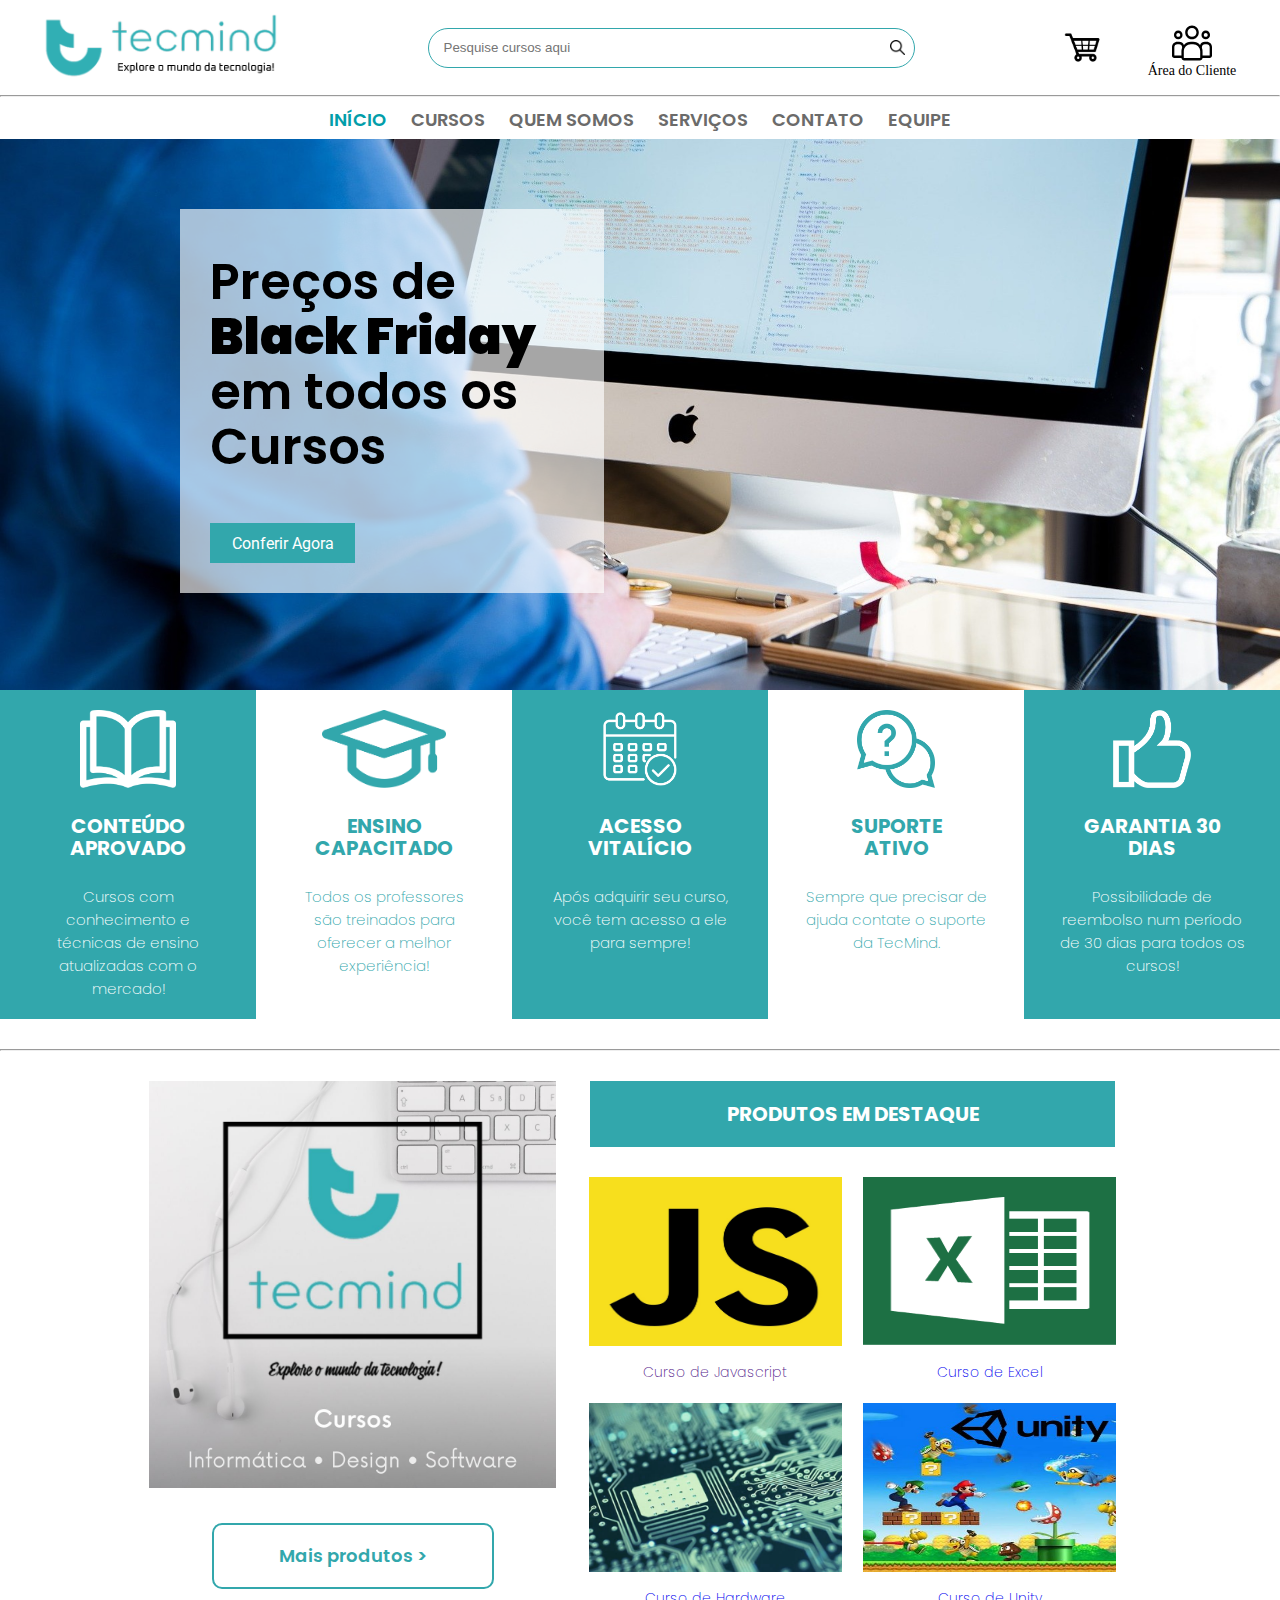
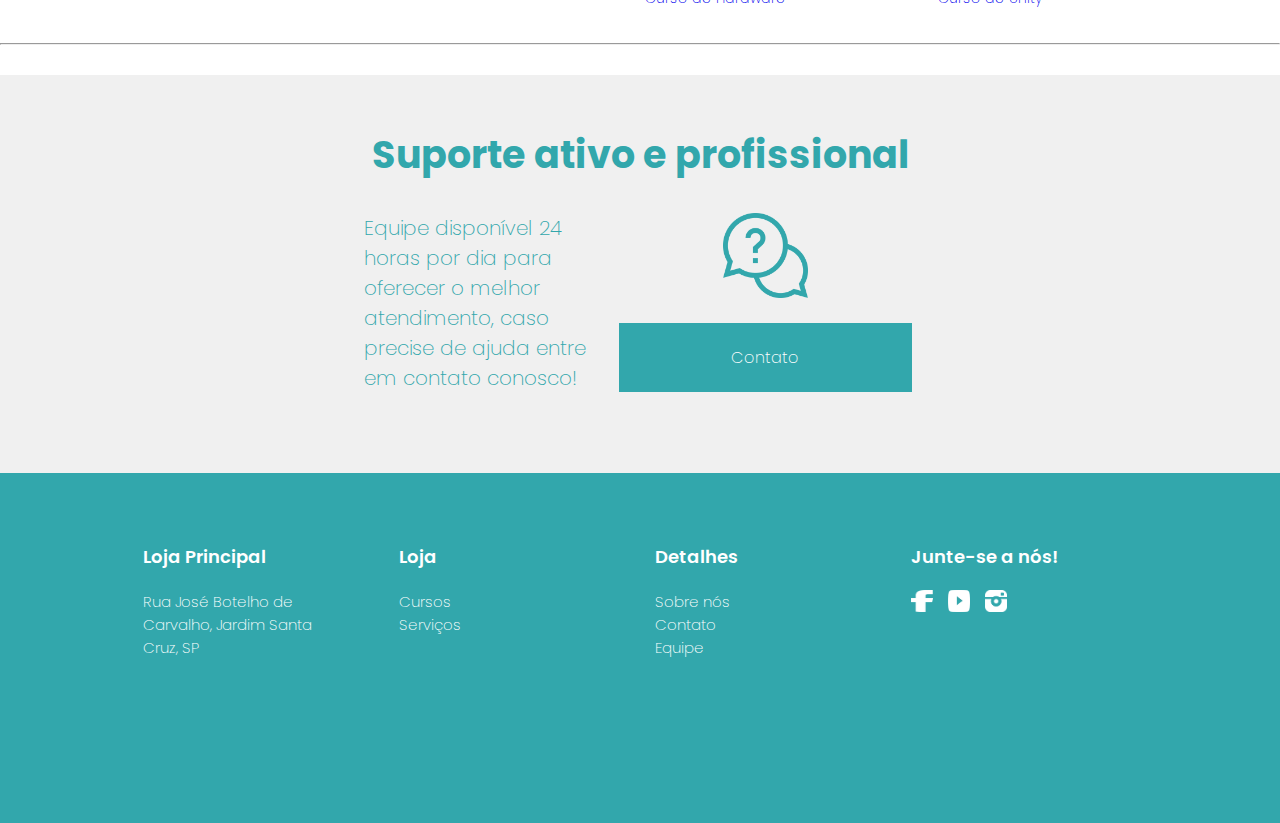
==== index.html @ a313eeb2 "uploaded project" ====
<!DOCTYPE html>
<html lang="pt-br">
<head>
    <meta charset="UTF-8">
    <meta name="viewport" content="width=device-width, initial-scale=1.0">
    <title>TecMind - Tecnologia ao seu alcance</title>
    
    <link rel="stylesheet" href="./styles/index.css">
    <link rel="preconnect" href="https://fonts.gstatic.com">
    <link href="https://fonts.googleapis.com/css2?family=Poppins:wght@400;600;700&display=swap" rel="stylesheet">
    <link href="https://fonts.googleapis.com/css2?family=Roboto&display=swap" rel="stylesheet">
</head>
<body>
    <div id="container">
        <header>
            <div class="header-content">
                <img src="./assets/LogoLand.png" alt="Logomarca" class="logo">
                <div class="search">
                    <input type="text" class="search" placeholder="Pesquise cursos aqui">
                    <img src="/assets/Lupa.png" class="search" alt="Lupa">
                </div>
                <div class="client-area">
                    <a href="#" class="cart">
                        <img src="/assets/Carrinho.png" alt="Carrinho">
                    </a>
                    <div class="member-area">
                        <a href="#" class="memberarea">
                            <img src="./assets/MemberArea.svg" alt="Área do cliente" class="member-area">
                        </a>
                        <p class="member-area">Área do Cliente</p>
                    </div>
                </div>
            </div>

            <hr/>

            <div class="menu">
                <ul>
                    <li><a href="./index.html" class="home">INÍCIO</a></li>
                    <li><a href="#" class="courses">CURSOS</a></li>
                    <li><a href="#" class="about">QUEM SOMOS</a></li>
                    <li><a href="#" class="services">SERVIÇOS</a></li>
                    <li><a href="#" class="contact">CONTATO</a></li>
                    <li><a href="#" class="team">EQUIPE</a></li>
                </ul>
            </div>
        </header>
        <main>
            <div class="rotate-banner">
                <div class="oferta">
                    <h1 class="titulo">Preços de <strong>Black Friday</strong> em todos os Cursos</h1>
                    <a href="#" class="ofertas">Conferir Agora</a>
                </div>
                <img src="/assets/BannerPrincipal.jpg" alt="Banner">
            </div>

            <div class="services">
                <div class="servicefilho blue">
                    <img src="./assets/Service1.png" alt="Conteúdo aprovado" class="service1">
                    <h1 class="service">CONTEÚDO APROVADO</h1>
                    <p class="service1">Cursos com conhecimento e técnicas de ensino atualizadas com o mercado!</p>
                </div>
                <div class="servicefilho white">
                    <img src="./assets/Service2.png" alt="Ensino capacitado" class="service2">
                    <h1 class="service">ENSINO CAPACITADO</h1>
                    <p class="service2">Todos os professores são treinados para oferecer a melhor experiência!</p>
                </div>
                <div class="servicefilho blue">
                    <img src="./assets/Service3.png" alt="Acesso vitalício" class="service3">
                    <h1 class="service">ACESSO VITALÍCIO</h1>
                    <p class="service3">Após adquirir seu curso, você tem acesso a ele para sempre!</p>
                </div>
                <div class="servicefilho white">
                    <img src="./assets/Service4.png" alt="Suporte ativo" class="service4">
                    <h1 class="service">SUPORTE ATIVO</h1>
                    <p class="service4">Sempre que precisar de ajuda contate o suporte da TecMind.</p>
                </div>
                <div class="servicefilho blue">
                    <img src="./assets/Service5.png" alt="GARANTIA 30 DIAS" class="service5">
                    <h1 class="service5">GARANTIA 30 DIAS</h1>
                    <p class="service5">Possibilidade de reembolso num período de 30 dias para todos os cursos!</p>
                </div>
            </div>

            <hr/>

            <div class="mid-main">
                <div class="mid-main-left">
                    <img src="./assets/VisitCard.jpg" alt="Cartão de Visita TecMind" class="visit-card">
                    <a href="#" class="more-products">Mais produtos ></a>
                </div>

                <div class="mid-main-right">
                    <div class="textbox-products">
                        <p>PRODUTOS EM DESTAQUE</p>
                    </div>

                    <div class="products">
                        <div class="course">
                            <a href="" class="course">
                                <img src="./assets/Course1-preview.jpg" alt="Curso de Javascript" class="course1">
                                Curso de Javascript
                            </a>
                        </div>
                        <div class="course">
                            <a href="#" class="course">
                                <img src="./assets/Course2-preview.png" alt="Curso de Excel" class="course2">
                                Curso de Excel
                            </a>
                        </div>
                        <div class="course">
                            <a href="#" class="course">
                                <img src="./assets/Course3-preview.jpg" alt="Curso de Hardware" class="course3">
                                Curso de Hardware
                            </a>
                        </div>
                        <div class="course">
                            <a href="#" class="course">
                                <img src="./assets/Course4-preview.jpg" alt="Curso de Unity" class="course4">
                                Curso de Unity
                            </a>
                        </div>
                    </div>
                </div>
            </div>

            <hr/>

            <div class="support-box">
                <h1 class="support">Suporte ativo e profissional</h1>
                <div class="support-box-container">
                    <p class="support">Equipe disponível 24 horas por dia para oferecer o melhor atendimento, caso precise de ajuda entre em contato conosco!</p>
                    <div class="support-box-button">
                        <img src="./assets/Service4.png" alt="Suporte" class="support">
                        <a href="#" class="support">Contato</a>
                    </div>
                </div>
            </div>
        </main>
        <footer>
            <div class="footer-container">
                <div class="main-store">
                    <h1 class="main-store">Loja Principal</h1>
                    <p class="main-store">Rua José Botelho de Carvalho, Jardim Santa Cruz, SP</p>
                </div>
                <div class="store">
                    <h1 class="store">Loja</h1>
                    <a href="#" class="courses">Cursos</a>
                    <a href="#" class="services">Serviços</a>
                </div>
                <div class="details">
                    <h1 class="details">Detalhes</h1>
                    <a href="#" class="about">Sobre nós</a>
                    <a href="#" class="contact">Contato</a>
                    <a href="#" class="team">Equipe</a>
                </div>
                <div class="social-media">
                    <h1 class="social-media">Junte-se a nós!</h1>
                    <div class="social-media-icons">
                        <a href="#" class="facebook">
                            <img src="./assets/Facebook-icon.png" alt="facebook">
                        </a>
                        <a href="#" class="youtube">
                            <img src="./assets/Youtube-icon.png" alt="youtube">
                        </a>
                        <a href="#" class="instagram">
                            <img src="./assets/Instagram-icon.png" alt="instagram">
                    </div>
                    </a>
                </div>
            </div>
        </footer>
    </div>
</body>
</html>
---- styles/index.css ----
html, body {
    height: 100vh;
}

* {
    margin: 0;
    padding: 0;
    box-sizing: border-box;
}

#container {
    display: flex;
    flex-direction: column;
}

header {
    width: 100vw;
    height: 139px;
    display: flex;
    flex-direction: column;
    align-items: center;
    overflow: hidden;
}

header .header-content {
    width: 100%;
    height: 100%;
    max-width: 1204px;
    display: flex; 
    justify-content: space-between;
    align-items: center;
    text-align: center;
    padding: 12px 0 12px 0;
}

header .header-content .logo{
    width: 242px;
    height: 71px;
}

header .header-content div.search {
    width: 487px;
    height: 40px;
    display: flex;
    align-items: center;
    position: relative;
}

header .header-content div.search input.search {
    width: 100%;
    height: 100%;
    border: 1px solid #32A7AC;
    border-radius: 20px 20px 20px 20px;
    padding: 5px 30px 5px 15px;
    outline: none;
}

header .header-content div.search img.search {
    position: absolute;
    width: 15px;
    height: 15px;
    outline: none;
    right: 10px;
    cursor: pointer;
}

header .header-content .client-area {
    width: 180px;
    height: 50px;
    display: flex;
    align-items: center;
    text-align: center;
    justify-content: space-between;
}

header .header-content a.cart{
    width: 43px;
    height: 43px;
}

header .header-content .client-area a.cart img{
    width: 43px;
    height: 43px;
}

header .header-content .client-area .member-area{
    width: 100px;
    height: 50px;
    display: flex;
    flex-direction: column;
    align-items: center;
    text-align: center;
}

header .header-content .client-area .member-area img {
    width: 40px;
    height: 40px;
}

header .header-content .client-area .member-area p {
    width: auto;
    height: auto;
    text-align: center;
    font-size: 14px;
}

hr {
    width: 100vw;
}

header .menu {
    width: 100vw;
    height: 45px;
    text-align: center;
    justify-content: center;
    align-items: center;
    text-align: center;
    display: flex;
}

header .menu ul {
    width: 100vw;
    max-width: 768px;
    height: auto;
    display: flex;
    flex-direction: row;
    text-align: center;
    align-items: center;
    justify-content: center;
}

header .menu li {
    height: 45px;
    width: auto;
    display: flex;
    align-items: center;
    margin: 0 12px 0 12px;
}

header .menu li a {
    text-decoration: none;
    color: #6B6B6A;
    font-family: 'Poppins', sans-serif;
    transition: color 200ms;
    font-weight: 600;
    font-size: 18px;
    cursor: default;
}

header .menu li a:hover,
header .menu li a.home {
    color: #019EAA;
}

main {
    display: flex;
    flex-direction: column;
    align-items: center;
}

main .rotate-banner {
    width: 100vw;
    height: 551px;
    display: flex;
    position: relative;
}

main .rotate-banner img {
    width: 100vw;
    height: 551px;
    overflow: hidden;
}

main .rotate-banner .oferta {
    width: 424px;
    height: 384px;
    display: flex;
    flex-direction: column;
    position: absolute;
    left: 180px;
    top: 70px;
    padding: 45px 30px 30px 30px;
    line-height: 55px;

    background-color: rgba(255, 255, 255, 0.65);
}

main .rotate-banner .oferta h1.titulo {
    font-size: 50px;
    font-family: 'Poppins', sans-serif;
    font-weight: 600;
}

main .rotate-banner .oferta a {
    width: 145px;
    height: 40px;
    background-color: #32A7AC;
    text-decoration: none;
    color: white;
    position: absolute;
    bottom: 30px;
    display: flex;
    justify-content: center;
    align-items: center;
    font-family: 'Roboto', sans-serif;
    transition: opacity 200ms;
}

main .rotate-banner .oferta a:hover {
    opacity: 0.6;
}

main .services {
    width: 100vw;
    height: 329px;
    display: grid;
    grid-template-columns: 1fr 1fr 1fr 1fr 1fr;
}

main .services .servicefilho {
    width: auto;
    height: 329px;
    display: flex;
    flex-direction: column;
    align-items: center;
    justify-content: center;
    position: relative;
}

main .services .servicefilho.white {
    background-color: white;
    color: #32A7AC;
}

main .services .servicefilho.blue {
    background-color: #32A7AC;
    color: white;
}

main .services .servicefilho img {
    width: auto;
    height: 78px;
    position: absolute;
    top: 20px;
}

main .services .servicefilho h1 {
    font-family: 'Poppins', sans-serif;
    font-weight: 700;
    font-size: 20px;
    text-align: center;
    width: 140px;
    line-height: 22px;
    position: absolute;
    top: 125px;
}

main .services .servicefilho p {
    font-family: 'Poppins', sans-serif;
    font-weight: 200;
    font-size: 15px;
    text-align: center;
    width: 190px;
    position: absolute;
    top: 195px;
}

.services + hr {
    width: 100vw;
    margin: 30px 0 30px 0;
}

main .mid-main {
    width: 982px;
    height: 542px;
    display: flex;
}

main .mid-main .mid-main-left {
    width: auto;
    height: 100%;
    position: relative;
    display: flex;
    flex-direction: column;
    align-items: center;
    margin-right: 16px;
}

main .mid-main .mid-main-left img {
    width: 407px;
    height: 407px;
}

main .mid-main .mid-main-left a {
    width: 282px;
    height: 66px;
    border: 2px solid #32A7AC;
    border-radius: 10px;
    display: flex;
    align-items: center;
    justify-content: center;
    text-decoration: none;
    color: #32A7AC;
    font-family: 'Poppins', sans-serif;
    font-size: 18px;
    font-weight: 600;
    transition: 200ms;
    margin: auto 0 auto 0;
}

main .mid-main .mid-main-left a:hover {
    background-color: #32A7AC;
    color: white;
}

main .mid-main .mid-main-right {
    width: auto;
    height: 100%;
    position: relative;
    display: flex;
    flex-direction: column;
    align-items: center;
    margin-left: 16px;
}

main .mid-main .mid-main-right .textbox-products {
    width: 525px;
    height: 66px;

    background-color: #32A7AC;
    margin-bottom: 30px;

    display: flex;
    justify-content: center;
    align-items: center;
}

main .mid-main .mid-main-right .textbox-products p {
    font-family: 'Poppins', sans-serif;
    font-weight: 700;
    font-size: 20px;
    color: white;
}

main .mid-main .mid-main-right .products {
    width: 529px;
    height: auto;
    display: grid;
    grid-template-columns: 1fr 1fr;
    grid-template-rows: 1fr 1fr;
    gap: 20px;
}

main .mid-main .mid-main-right .products .course a.course img {
    width: 253px;
    height: 169px;
    margin-bottom: 16px;
}

main .mid-main .mid-main-right .products .course a.course {
    font-family: 'Poppins', sans-serif;
    font-weight: 200;
    font-size: 14px;
    text-decoration: none;
    display: flex;
    flex-direction: column;
    align-items: center;
}

.mid-main + hr {
    width: 100vw;
    margin: 20px 0 30px 0;
}

main .support-box {
    width: 100vw;
    height: 398px;
    display: flex;
    align-items: center;
    flex-direction: column;
    background-color: #f0f0f0;
    justify-content: center;
}

main .support-box h1 {
    max-width: 552px;
    font-family: 'Poppins', sans-serif;
    font-weight: 700;
    font-size: 38px;
    color: #32A7AC;
}

main .support-box .support-box-container {
    width: 552px;
    height: auto;
    display: flex;
    align-items: center;
    margin: 30px 0 30px 0;
}

main .support-box .support-box-container p {
    font-family: 'Poppins', sans-serif;
    font-weight: 200;
    font-size: 20px;
    color: #32A7AC;
    max-width: 250px;
}

main .support-box .support-box-container .support-box-button {
    width: 100%;
    height: 100%;
    display: flex;
    flex-direction: column;
    align-items: center;
    justify-content: center;
    text-align: center;
}

main .support-box .support-box-container .support-box-button img {
    width: 85px;
    height: 85px;
}

main .support-box .support-box-container .support-box-button a {
    width: 293px;
    height: 69px;
    background-color: #32A7AC;
    display: flex;
    align-items: center;
    justify-content: center;
    text-decoration: none;
    font-family: 'Poppins', sans-serif;
    font-weight: 200;
    font-size: 16px;
    color: white;
    margin-top: 25px;
}

footer {
    width: 100vw;
    height: 350px;
    background-color: #32A7AC;
    display: flex;
    justify-content: center;
}

footer .footer-container {
    width: 100vw;
    max-width: 1024px;
    height: 100%;
    display: grid;
    grid-template-columns: 1fr 1fr 1fr 1fr;
}

footer .footer-container div {
    width: auto;
    height: 100%; 
    padding: 70px 15px 70px 15px;
    display: flex;
    flex-direction: column;
}

footer .footer-container div h1 {
    font-family: 'Poppins', sans-serif;
    font-weight: 600;
    font-size: 18px;
    color: white;
    margin-bottom: 20px;
}

footer .footer-container div p {
    font-family: 'Poppins', sans-serif;
    font-weight: 200;
    font-size: 15px;
    color: white;
    max-width: 80%;
}

footer .footer-container div a {
    font-family: 'Poppins', sans-serif;
    font-weight: 200;
    font-size: 15px;
    color: white;
    max-width: 80%;
    text-decoration: none;
}

footer .footer-container div.social-media .social-media-icons {
    display: flex;
    flex-direction: row;
    padding: 0;
}

footer .footer-container div.social-media .social-media-icons img {
    width: 22px;
    height: 22px; 
    margin-right: 15px;
}
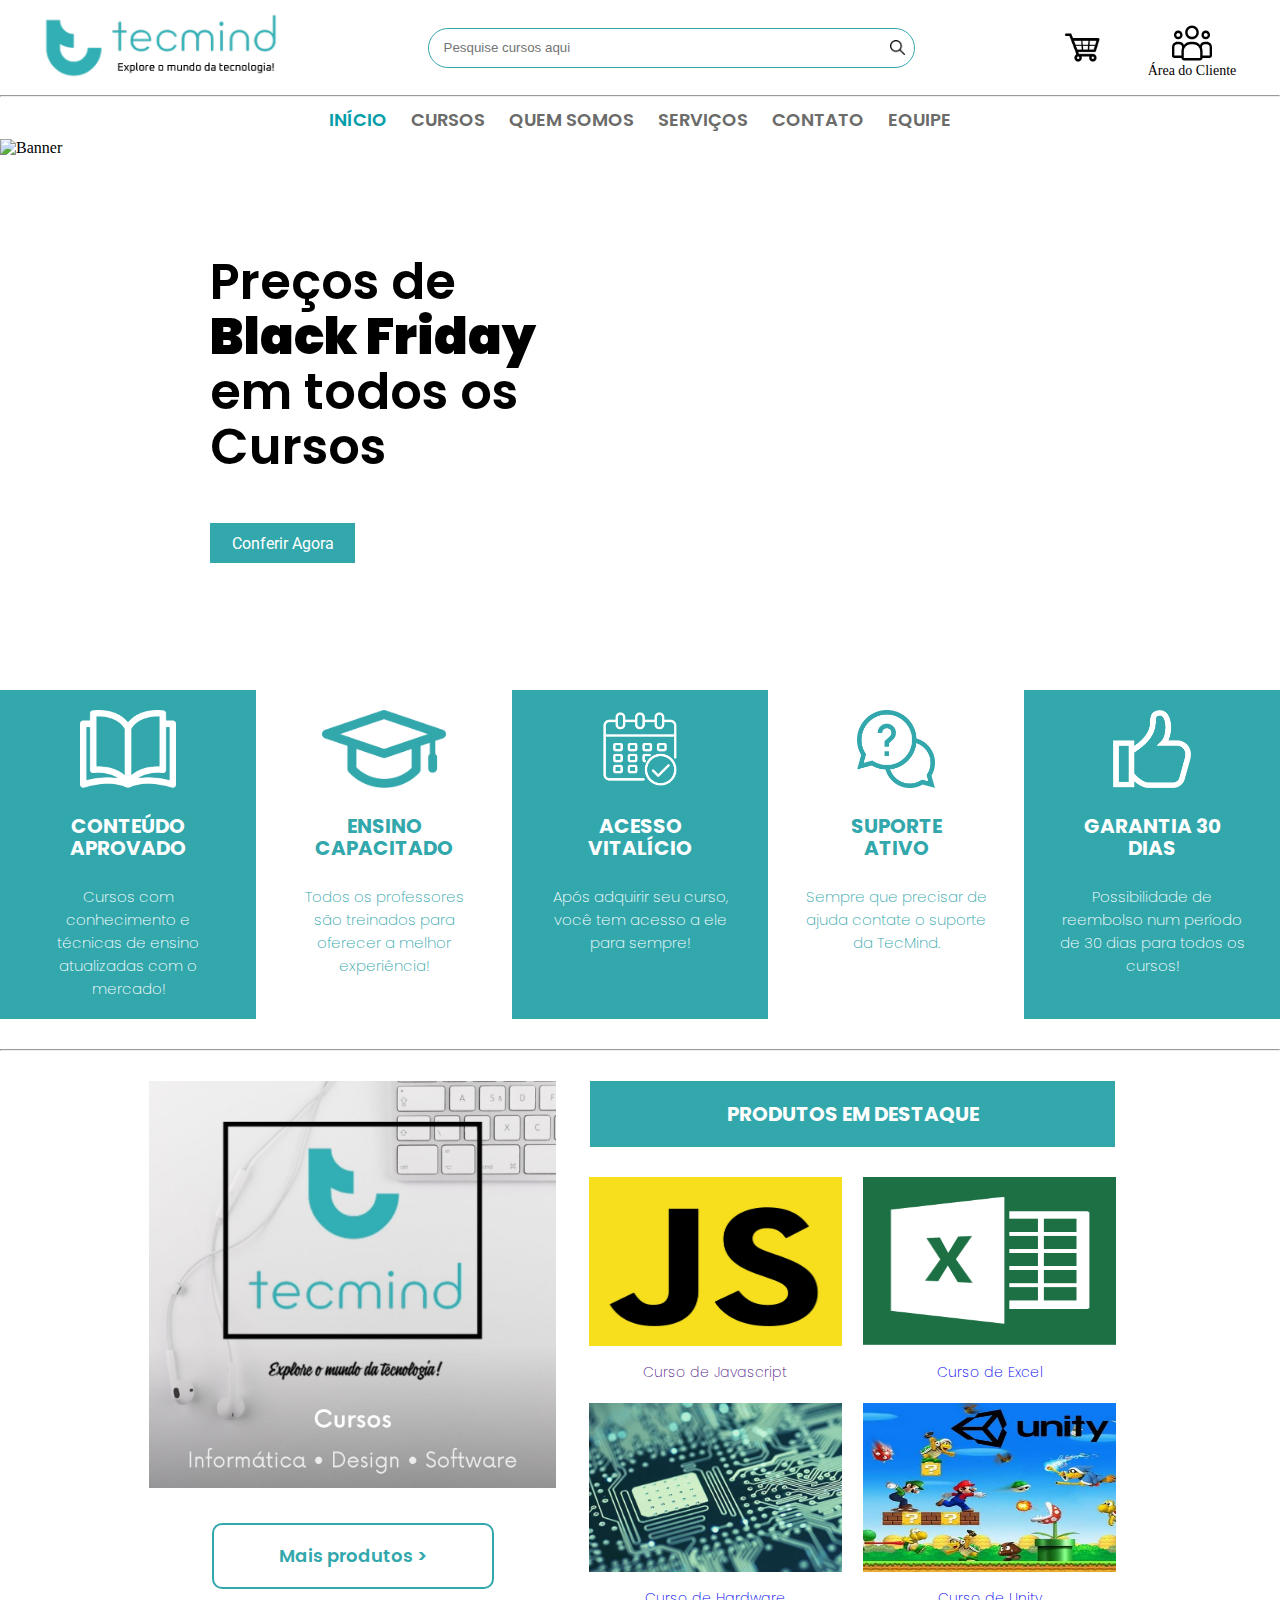
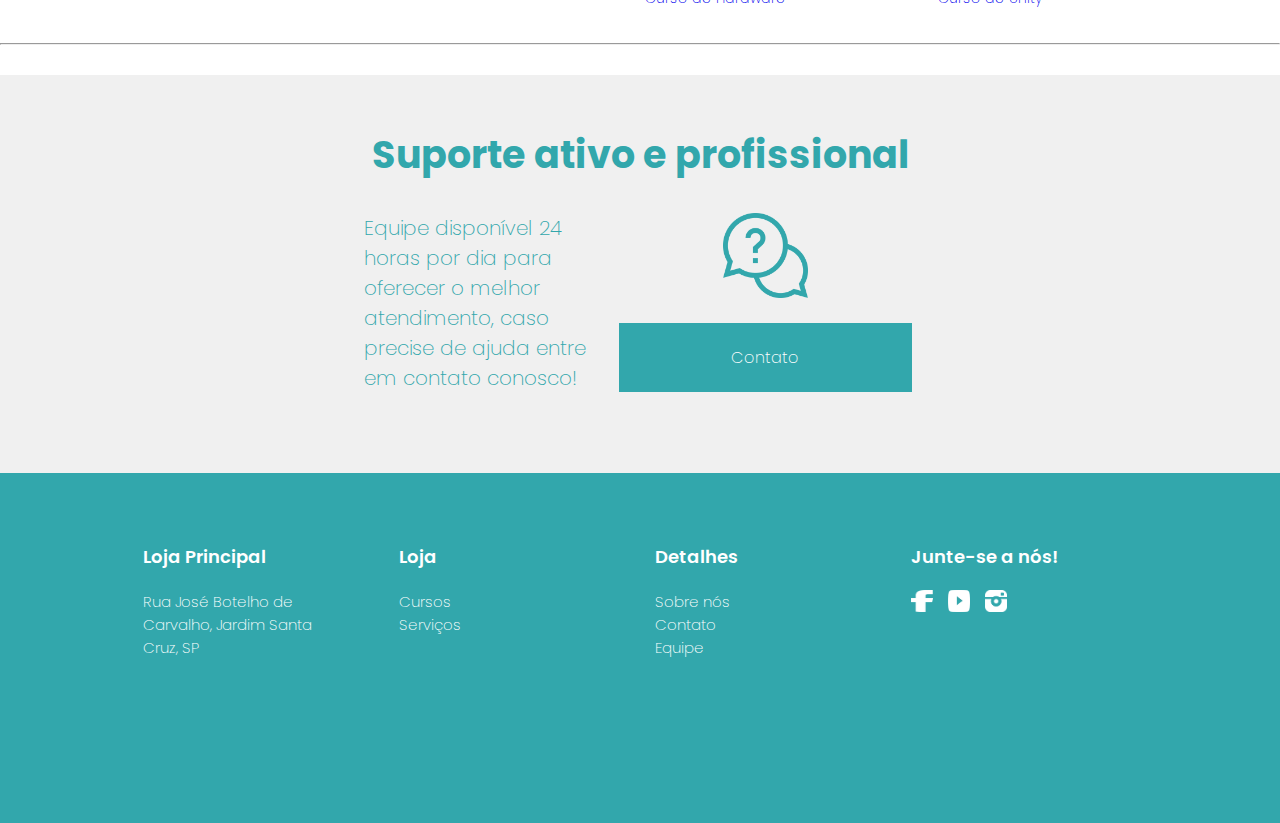
==== commit eae19e28: "updated banner src link" ====
--- a/index.html
+++ b/index.html
@@ -5,7 +5,7 @@
     <meta name="viewport" content="width=device-width, initial-scale=1.0">
     <title>TecMind - Tecnologia ao seu alcance</title>
     
-    <link rel="stylesheet" href="./styles/index.css">
+    <link rel="stylesheet" href="./index.css">
     <link rel="preconnect" href="https://fonts.gstatic.com">
     <link href="https://fonts.googleapis.com/css2?family=Poppins:wght@400;600;700&display=swap" rel="stylesheet">
     <link href="https://fonts.googleapis.com/css2?family=Roboto&display=swap" rel="stylesheet">
@@ -51,7 +51,7 @@
                     <h1 class="titulo">Preços de <strong>Black Friday</strong> em todos os Cursos</h1>
                     <a href="#" class="ofertas">Conferir Agora</a>
                 </div>
-                <img src="/assets/BannerPrincipal.jpg" alt="Banner">
+                <img src="https://i.imgur.com/2IsXfLO.jpg" alt="Banner">
             </div>
 
             <div class="services">
--- a/index.css
+++ b/index.css
@@ -0,0 +1,498 @@
+html, body {
+    height: 100vh;
+}
+
+* {
+    margin: 0;
+    padding: 0;
+    box-sizing: border-box;
+}
+
+#container {
+    display: flex;
+    flex-direction: column;
+}
+
+header {
+    width: 100vw;
+    height: 139px;
+    display: flex;
+    flex-direction: column;
+    align-items: center;
+    overflow: hidden;
+}
+
+header .header-content {
+    width: 100%;
+    height: 100%;
+    max-width: 1204px;
+    display: flex; 
+    justify-content: space-between;
+    align-items: center;
+    text-align: center;
+    padding: 12px 0 12px 0;
+}
+
+header .header-content .logo{
+    width: 242px;
+    height: 71px;
+}
+
+header .header-content div.search {
+    width: 487px;
+    height: 40px;
+    display: flex;
+    align-items: center;
+    position: relative;
+}
+
+header .header-content div.search input.search {
+    width: 100%;
+    height: 100%;
+    border: 1px solid #32A7AC;
+    border-radius: 20px 20px 20px 20px;
+    padding: 5px 30px 5px 15px;
+    outline: none;
+}
+
+header .header-content div.search img.search {
+    position: absolute;
+    width: 15px;
+    height: 15px;
+    outline: none;
+    right: 10px;
+    cursor: pointer;
+}
+
+header .header-content .client-area {
+    width: 180px;
+    height: 50px;
+    display: flex;
+    align-items: center;
+    text-align: center;
+    justify-content: space-between;
+}
+
+header .header-content a.cart{
+    width: 43px;
+    height: 43px;
+}
+
+header .header-content .client-area a.cart img{
+    width: 43px;
+    height: 43px;
+}
+
+header .header-content .client-area .member-area{
+    width: 100px;
+    height: 50px;
+    display: flex;
+    flex-direction: column;
+    align-items: center;
+    text-align: center;
+}
+
+header .header-content .client-area .member-area img {
+    width: 40px;
+    height: 40px;
+}
+
+header .header-content .client-area .member-area p {
+    width: auto;
+    height: auto;
+    text-align: center;
+    font-size: 14px;
+}
+
+hr {
+    width: 100vw;
+}
+
+header .menu {
+    width: 100vw;
+    height: 45px;
+    text-align: center;
+    justify-content: center;
+    align-items: center;
+    text-align: center;
+    display: flex;
+}
+
+header .menu ul {
+    width: 100vw;
+    max-width: 768px;
+    height: auto;
+    display: flex;
+    flex-direction: row;
+    text-align: center;
+    align-items: center;
+    justify-content: center;
+}
+
+header .menu li {
+    height: 45px;
+    width: auto;
+    display: flex;
+    align-items: center;
+    margin: 0 12px 0 12px;
+}
+
+header .menu li a {
+    text-decoration: none;
+    color: #6B6B6A;
+    font-family: 'Poppins', sans-serif;
+    transition: color 200ms;
+    font-weight: 600;
+    font-size: 18px;
+    cursor: default;
+}
+
+header .menu li a:hover,
+header .menu li a.home {
+    color: #019EAA;
+}
+
+main {
+    display: flex;
+    flex-direction: column;
+    align-items: center;
+}
+
+main .rotate-banner {
+    width: 100vw;
+    height: 551px;
+    display: flex;
+    position: relative;
+}
+
+main .rotate-banner img {
+    width: 100vw;
+    height: 551px;
+    overflow: hidden;
+}
+
+main .rotate-banner .oferta {
+    width: 424px;
+    height: 384px;
+    display: flex;
+    flex-direction: column;
+    position: absolute;
+    left: 180px;
+    top: 70px;
+    padding: 45px 30px 30px 30px;
+    line-height: 55px;
+
+    background-color: rgba(255, 255, 255, 0.65);
+}
+
+main .rotate-banner .oferta h1.titulo {
+    font-size: 50px;
+    font-family: 'Poppins', sans-serif;
+    font-weight: 600;
+}
+
+main .rotate-banner .oferta a {
+    width: 145px;
+    height: 40px;
+    background-color: #32A7AC;
+    text-decoration: none;
+    color: white;
+    position: absolute;
+    bottom: 30px;
+    display: flex;
+    justify-content: center;
+    align-items: center;
+    font-family: 'Roboto', sans-serif;
+    transition: opacity 200ms;
+}
+
+main .rotate-banner .oferta a:hover {
+    opacity: 0.6;
+}
+
+main .services {
+    width: 100vw;
+    height: 329px;
+    display: grid;
+    grid-template-columns: 1fr 1fr 1fr 1fr 1fr;
+}
+
+main .services .servicefilho {
+    width: auto;
+    height: 329px;
+    display: flex;
+    flex-direction: column;
+    align-items: center;
+    justify-content: center;
+    position: relative;
+}
+
+main .services .servicefilho.white {
+    background-color: white;
+    color: #32A7AC;
+}
+
+main .services .servicefilho.blue {
+    background-color: #32A7AC;
+    color: white;
+}
+
+main .services .servicefilho img {
+    width: auto;
+    height: 78px;
+    position: absolute;
+    top: 20px;
+}
+
+main .services .servicefilho h1 {
+    font-family: 'Poppins', sans-serif;
+    font-weight: 700;
+    font-size: 20px;
+    text-align: center;
+    width: 140px;
+    line-height: 22px;
+    position: absolute;
+    top: 125px;
+}
+
+main .services .servicefilho p {
+    font-family: 'Poppins', sans-serif;
+    font-weight: 200;
+    font-size: 15px;
+    text-align: center;
+    width: 190px;
+    position: absolute;
+    top: 195px;
+}
+
+.services + hr {
+    width: 100vw;
+    margin: 30px 0 30px 0;
+}
+
+main .mid-main {
+    width: 982px;
+    height: 542px;
+    display: flex;
+}
+
+main .mid-main .mid-main-left {
+    width: auto;
+    height: 100%;
+    position: relative;
+    display: flex;
+    flex-direction: column;
+    align-items: center;
+    margin-right: 16px;
+}
+
+main .mid-main .mid-main-left img {
+    width: 407px;
+    height: 407px;
+}
+
+main .mid-main .mid-main-left a {
+    width: 282px;
+    height: 66px;
+    border: 2px solid #32A7AC;
+    border-radius: 10px;
+    display: flex;
+    align-items: center;
+    justify-content: center;
+    text-decoration: none;
+    color: #32A7AC;
+    font-family: 'Poppins', sans-serif;
+    font-size: 18px;
+    font-weight: 600;
+    transition: 200ms;
+    margin: auto 0 auto 0;
+}
+
+main .mid-main .mid-main-left a:hover {
+    background-color: #32A7AC;
+    color: white;
+}
+
+main .mid-main .mid-main-right {
+    width: auto;
+    height: 100%;
+    position: relative;
+    display: flex;
+    flex-direction: column;
+    align-items: center;
+    margin-left: 16px;
+}
+
+main .mid-main .mid-main-right .textbox-products {
+    width: 525px;
+    height: 66px;
+
+    background-color: #32A7AC;
+    margin-bottom: 30px;
+
+    display: flex;
+    justify-content: center;
+    align-items: center;
+}
+
+main .mid-main .mid-main-right .textbox-products p {
+    font-family: 'Poppins', sans-serif;
+    font-weight: 700;
+    font-size: 20px;
+    color: white;
+}
+
+main .mid-main .mid-main-right .products {
+    width: 529px;
+    height: auto;
+    display: grid;
+    grid-template-columns: 1fr 1fr;
+    grid-template-rows: 1fr 1fr;
+    gap: 20px;
+}
+
+main .mid-main .mid-main-right .products .course a.course img {
+    width: 253px;
+    height: 169px;
+    margin-bottom: 16px;
+}
+
+main .mid-main .mid-main-right .products .course a.course {
+    font-family: 'Poppins', sans-serif;
+    font-weight: 200;
+    font-size: 14px;
+    text-decoration: none;
+    display: flex;
+    flex-direction: column;
+    align-items: center;
+}
+
+.mid-main + hr {
+    width: 100vw;
+    margin: 20px 0 30px 0;
+}
+
+main .support-box {
+    width: 100vw;
+    height: 398px;
+    display: flex;
+    align-items: center;
+    flex-direction: column;
+    background-color: #f0f0f0;
+    justify-content: center;
+}
+
+main .support-box h1 {
+    max-width: 552px;
+    font-family: 'Poppins', sans-serif;
+    font-weight: 700;
+    font-size: 38px;
+    color: #32A7AC;
+}
+
+main .support-box .support-box-container {
+    width: 552px;
+    height: auto;
+    display: flex;
+    align-items: center;
+    margin: 30px 0 30px 0;
+}
+
+main .support-box .support-box-container p {
+    font-family: 'Poppins', sans-serif;
+    font-weight: 200;
+    font-size: 20px;
+    color: #32A7AC;
+    max-width: 250px;
+}
+
+main .support-box .support-box-container .support-box-button {
+    width: 100%;
+    height: 100%;
+    display: flex;
+    flex-direction: column;
+    align-items: center;
+    justify-content: center;
+    text-align: center;
+}
+
+main .support-box .support-box-container .support-box-button img {
+    width: 85px;
+    height: 85px;
+}
+
+main .support-box .support-box-container .support-box-button a {
+    width: 293px;
+    height: 69px;
+    background-color: #32A7AC;
+    display: flex;
+    align-items: center;
+    justify-content: center;
+    text-decoration: none;
+    font-family: 'Poppins', sans-serif;
+    font-weight: 200;
+    font-size: 16px;
+    color: white;
+    margin-top: 25px;
+}
+
+footer {
+    width: 100vw;
+    height: 350px;
+    background-color: #32A7AC;
+    display: flex;
+    justify-content: center;
+}
+
+footer .footer-container {
+    width: 100vw;
+    max-width: 1024px;
+    height: 100%;
+    display: grid;
+    grid-template-columns: 1fr 1fr 1fr 1fr;
+}
+
+footer .footer-container div {
+    width: auto;
+    height: 100%; 
+    padding: 70px 15px 70px 15px;
+    display: flex;
+    flex-direction: column;
+}
+
+footer .footer-container div h1 {
+    font-family: 'Poppins', sans-serif;
+    font-weight: 600;
+    font-size: 18px;
+    color: white;
+    margin-bottom: 20px;
+}
+
+footer .footer-container div p {
+    font-family: 'Poppins', sans-serif;
+    font-weight: 200;
+    font-size: 15px;
+    color: white;
+    max-width: 80%;
+}
+
+footer .footer-container div a {
+    font-family: 'Poppins', sans-serif;
+    font-weight: 200;
+    font-size: 15px;
+    color: white;
+    max-width: 80%;
+    text-decoration: none;
+}
+
+footer .footer-container div.social-media .social-media-icons {
+    display: flex;
+    flex-direction: row;
+    padding: 0;
+}
+
+footer .footer-container div.social-media .social-media-icons img {
+    width: 22px;
+    height: 22px; 
+    margin-right: 15px;
+}
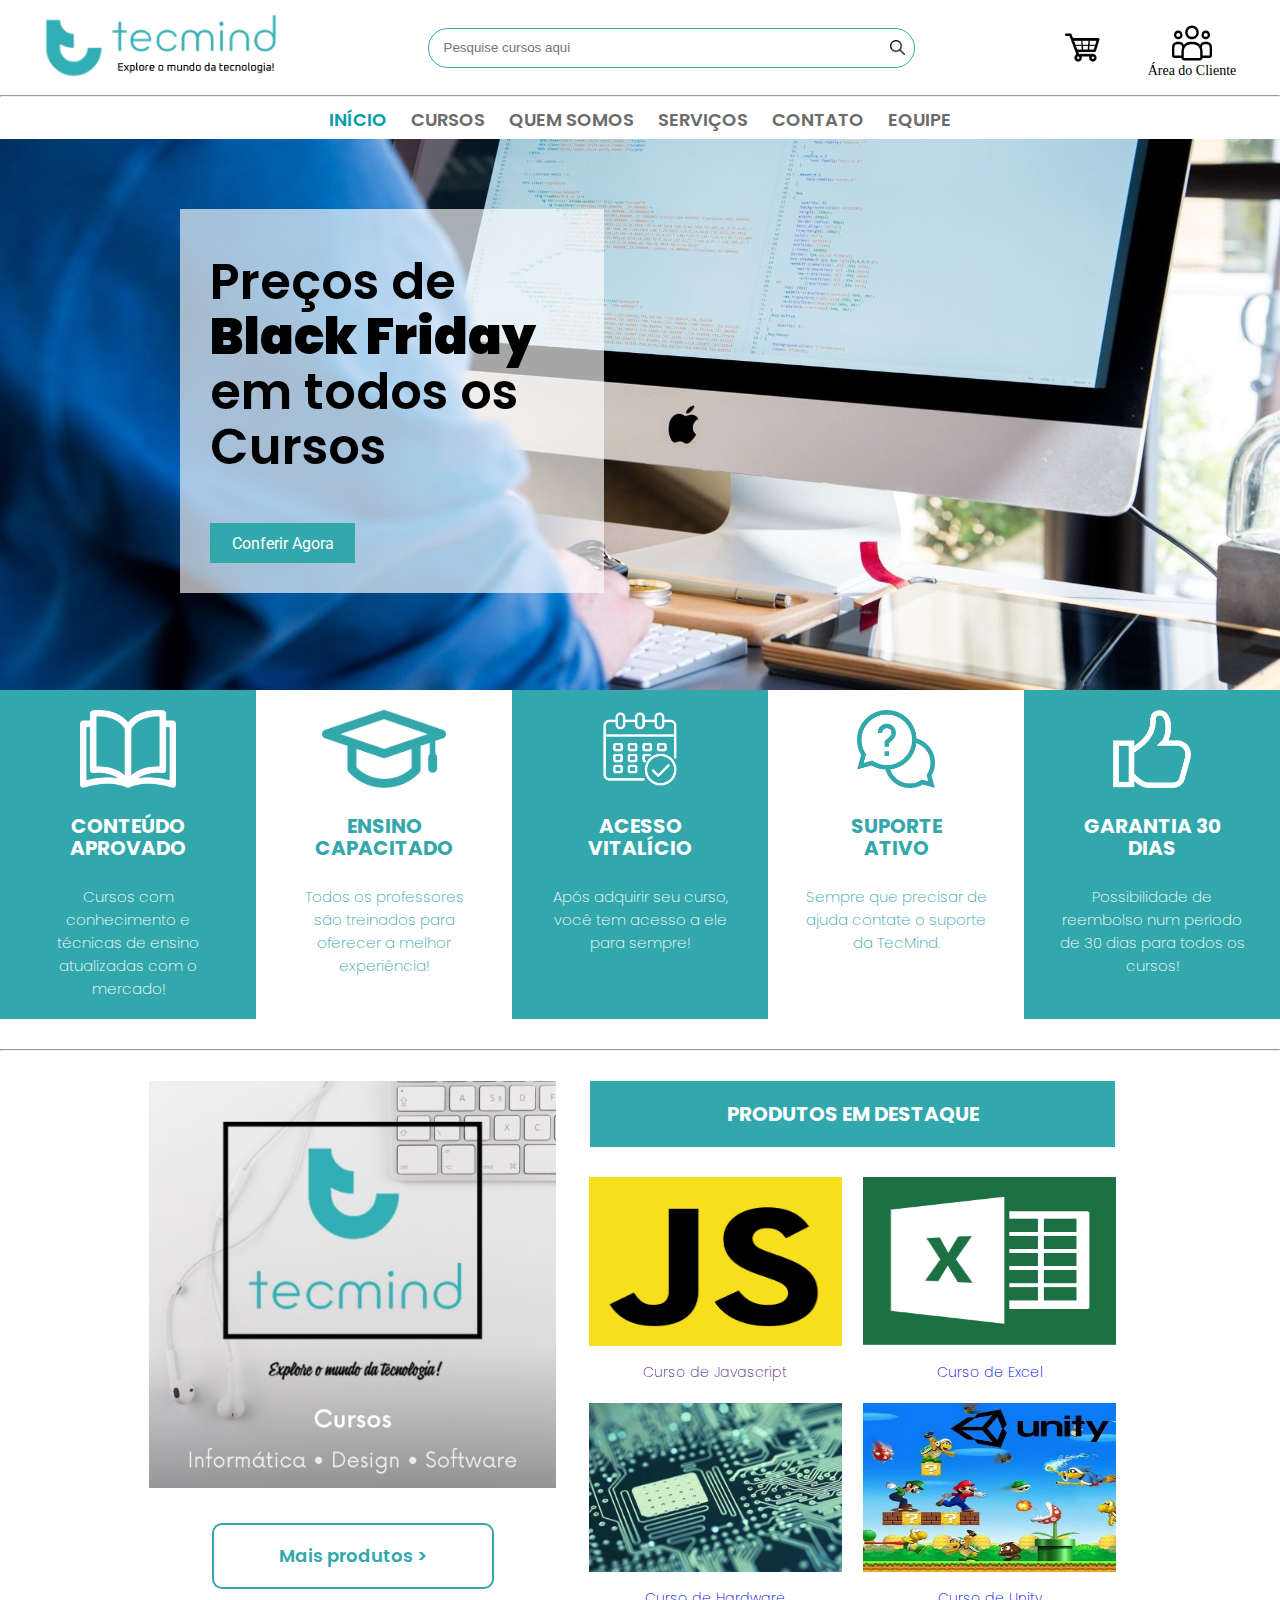
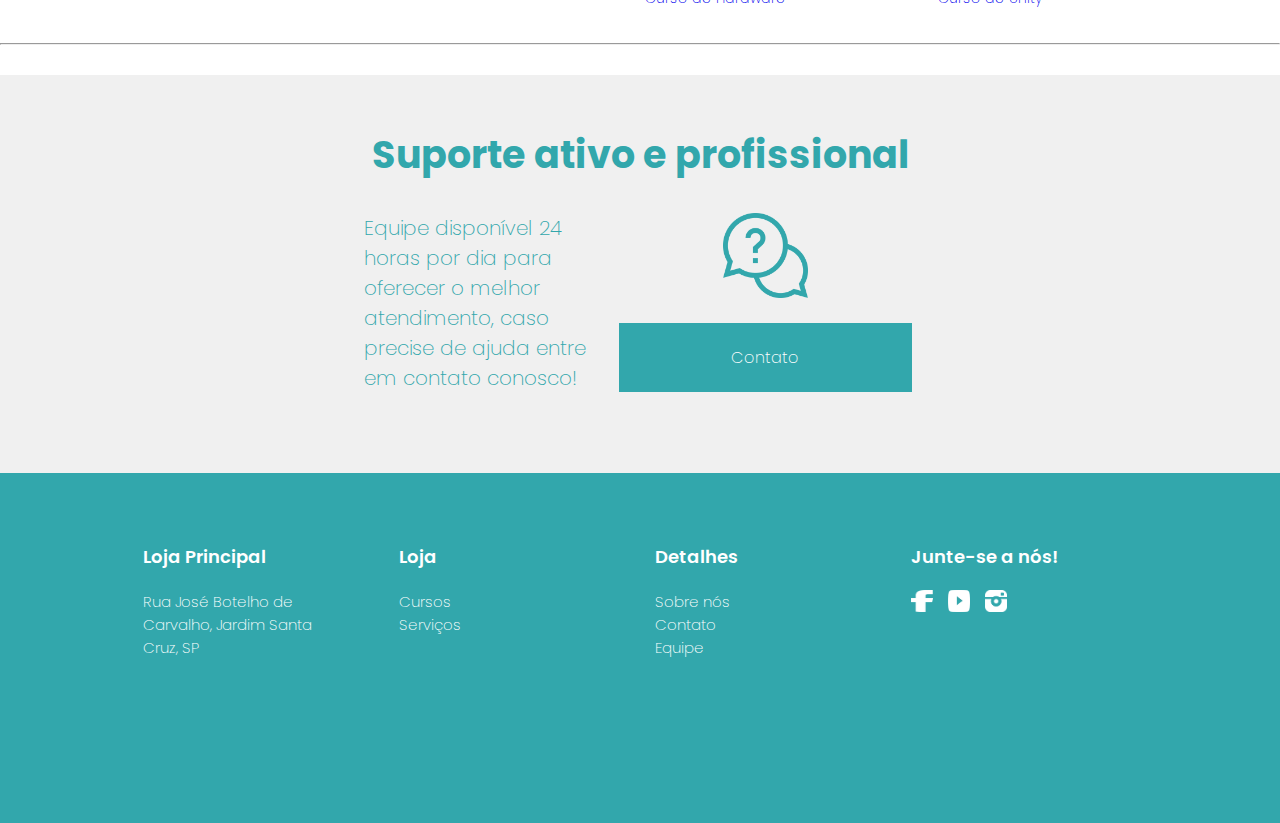
==== commit 3504e174: "update banner src link" ====
--- a/index.html
+++ b/index.html
@@ -51,7 +51,7 @@
                     <h1 class="titulo">Preços de <strong>Black Friday</strong> em todos os Cursos</h1>
                     <a href="#" class="ofertas">Conferir Agora</a>
                 </div>
-                <img src="https://i.imgur.com/2IsXfLO.jpg" alt="Banner">
+                <img src="./assets/BannerPrincipal.jpg" alt="Banner">
             </div>
 
             <div class="services">
